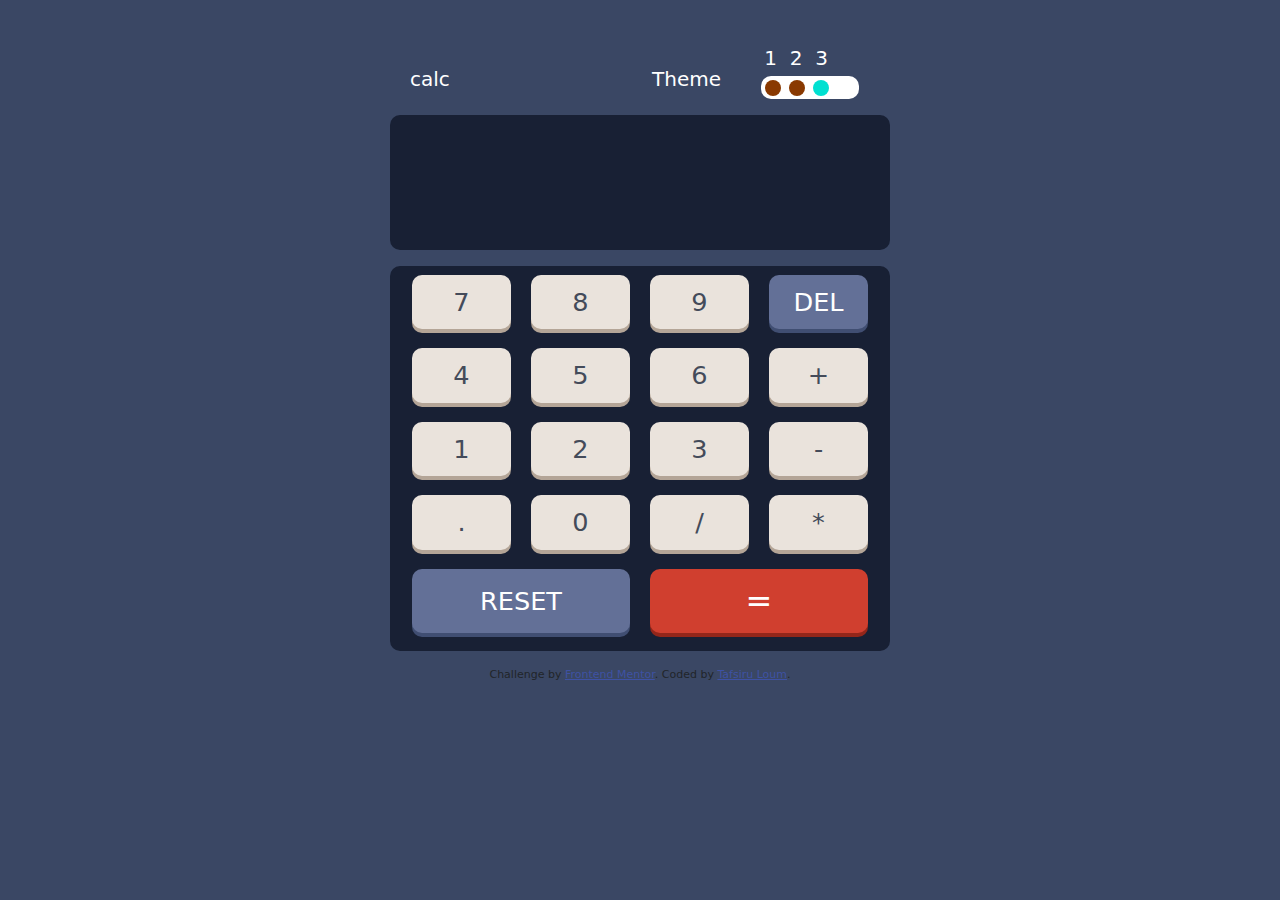
==== index.html @ a2295c9c "Calculator App First Commit" ====
<!DOCTYPE html>
<html lang="en">
  <head>
    <meta charset="UTF-8" />
    <meta name="viewport" content="width=device-width, initial-scale=1.0" />
    <!-- displays site properly based on user's device -->

    <link rel="icon" type="image/png" sizes="32x32" href="./images/favicon-32x32.png"/>
    <title>Frontend Mentor | Calculator app</title>
    <link rel="stylesheet" href="bootstrap/css/bootstrap.css"/>
    <link rel="stylesheet" href="style.css" />
  </head>
  <body class="themeOneBody">
    <main>
      <div class="cal-container">
        <div class="cal-title theme1CalTitle row d-flex mt-4 fs-5">
          <div class="col mt-4 ">calc</div>
          <div class="col d-flex ">
            <div class="col mt-4">Theme</div>
            <div class="col">
              
                <div class="switch-themes" id="switch-themes">
                  <label class="theme" id="theme-one">1</label>
                  <label  class="theme" id="theme-two">2</label>
                  <label  class="theme" id="theme-three">3</label>
                </div>
                <div class="switch-button">
                  <div class="theme-toggler theme1Toggle" id="theme1"></div>
                  <div class="theme-toggler theme2Toggle" id="theme2"></div>
                  <div class="theme-toggler theme3Toggle" id="theme3"></div>
                </div>
        
            </div>
          </div>
        </div>
        <div class="cal-body">
          <div class="display themeOneDisplay mt-3"></div>
          <div class="input themeOneInputColor mt-3 p-1">
            <div class="row">
              <button class="col input-button themeOneButSha">7</button>
              <button class="col input-button themeOneButSha">8</button>
              <button class="col input-button themeOneButSha">9</button>
              <button class="col clear-button del themeOneClearButton">Del</button>
            </div>
            <div class="row">
              <button class="col input-button themeOneButSha">4</button>
              <button class="col input-button themeOneButSha">5</button>
              <button class="col input-button themeOneButSha">6</button>
              <button class="col input-button themeOneButSha">+</button>
            </div>
            <div class="row">
              <button class="col input-button themeOneButSha">1</button>
              <button class="col input-button themeOneButSha">2</button>
              <button class="col input-button themeOneButSha">3</button>
              <button class="col input-button themeOneButSha">-</button>
            </div>
            <div class="row">
              <button class="col input-button themeOneButSha">.</button>
              <button class="col input-button themeOneButSha">0</button>
              <button class="col input-button themeOneButSha">/</button>
              <button class="col input-button themeOneButSha">*</button>
            </div>
            <div class="row">
              <button class="reset col clear-button themeOneClearButton" id="reset-button">Reset</button>
              <button class="col equal themeOneEqual">=</button>
            </div>
          </div>
        </div>
      </div>
    </main>
    <footer>
      <div class="attribution">
        Challenge by
        <a href="https://www.frontendmentor.io?ref=challenge" target="_blank"
          >Frontend Mentor</a
        >. Coded by <a href="#">Tafsiru Loum</a>.
      </div>
    </footer>
  </body>
  <script src="./calApp.js"></script>
</html>
---- style.css ----
*{
    margin:0;
    padding: 0;
    box-sizing: border-box;
}

:root {

/* ### Theme 1 */

 /* Backgrounds */

--themeOneMain-background: hsl(222, 26%, 31%);
--themeOneToggle-background: hsl(223, 31%, 20%);
--themeOneScreen-background: hsl(224, 36%, 15%);

/* #### Keys */

--themeOneKey-background: hsl(225, 21%, 49%);
--themeOneKey-shadow: hsl(224, 28%, 35%);

--themeOneKey-toggle-background: hsl(6, 63%, 50%);
--themeOneKey-toggle-shadow: hsl(6, 70%, 34%);

--themeOneLight-grayish-orange: hsl(30, 25%, 89%);
--themeOneGrayish-orange: hsl(28, 16%, 65%);

/* #### Text */

--themeOneVery-dark-grayish-blue: hsl(221, 14%, 31%);
--themeOne-white: hsl(100, 100%, 100%);

/* ### Theme 2 */

/* #### Backgrounds */

--light-gray: hsl(0, 0%, 90%);
--grayish-red: hsl(0, 5%, 81%);
--very-light-gray: hsl(0, 0%, 93%);

/* #### Keys */

--dark-moderate-cyan: hsl(185, 42%, 37%);
--very-dark-cyan: hsl(185, 58%, 25%);

--orange: hsl(25, 98%, 40%);
--dark-orange: hsl(25, 99%, 27%);

--light-grayish-yellow: hsl(45, 7%, 89%);
--fark-grayish-orange: hsl(35, 11%, 61%);

/* #### Text */

--very-dark-grayish-yellow: hsl(60, 10%, 19%);
--white: hsl(100, 90%, 100%);

/* ### Theme 3 */

/* #### Backgrounds */

--dark-violet: hsl(268, 75%, 9%);
--very-dark-violet: hsl(268, 71%, 12%);

/* #### Keys */

--dark-violet: hsl(281, 89%, 26%);
--vivid-magenta: hsl(285, 91%, 52%);

--pure-cyan: hsl(176, 100%, 44%);
--soft-cyan: hsl(177, 92%, 70%);

--verydark-violet: hsl(268, 47%, 21%);
--dark-magenta: hsl(290, 70%, 36%);

/* #### Text */

--light-yellow: hsl(52, 100%, 62%);
--very-dark-blue: hsl(198, 20%, 13%);




}


body{
    height: 100vh;
    /* background-color: var(--themeOneMain-background); */
}

main {
    margin: 0 auto;
    max-width: 1440px;
    width: 100%;
    display: flex;
    flex-direction: column;
    align-items: center;
    justify-content: center;
    padding: 1rem;
    
}
.cal-container{
    width: 100%;
    border-radius: 10px;
    margin: 0 auto;
    max-width: 500px;
}

.switch-themes > label{
    padding: 0.2rem; 
}
.switch-button {
    display: flex;
    flex-direction: row;
    padding-top: 4px;
    border-radius: 10px;
    width: 90%;
    height: 1.4rem;
    background-color: var(--white);
}
.switch-button > div {
    margin: 0px 4px;
    width: 10px;
    height: 10px;
    padding: 0.5rem;
    border-radius: 50%;   
}
.display{
    width: 100%;
    height: 15vh;
    border-radius: 10px;
    text-align: end;
    font-size: 28px;
    padding: 25px;
}

.input{
    width: 100%;
    padding: 1rem;
    display: flex;
    flex-direction: column;
    align-content: center;
    justify-content: center;
    border-radius: 10px;
}
.row {
    margin: 0.3rem 0.5rem;
}
button {
    border: none;
    margin: 0.6rem;
    padding:0.5rem;
    font-size: 1.6rem;
    border-radius: 10px;
    transition: all 0.3s ease-in-out;
}

button:hover{
    font-weight: 700;
}

/* themeOneColor */

.themeOneBody {
    background-color: var(--themeOneMain-background);
}
.theme1CalTitle {
    color: var(--themeOne-white);
} 
.themeOneDisplay {
    background-color: var(--themeOneScreen-background);
    color: var(--themeOne-white);
}
.themeOneInputColor {
    background-color: var(--themeOneScreen-background);
}
.themeOneButSha {
    background-color: var(--themeOneLight-grayish-orange);
    box-shadow: 0px 4px 0px 0px var(--themeOneGrayish-orange);
    color: var(--themeOneVery-dark-grayish-blue);
}
.themeOneClearButton {
    background-color: var(--themeOneKey-background);
    box-shadow: 0px 4px 0px 0px var(--themeOneKey-shadow);
    text-transform: uppercase;
    color: var(--themeOne-white);
}
.themeOneEqual {
    background-color: var(--themeOneKey-toggle-background);
    box-shadow: 0px 4px 0px 0px var(--themeOneKey-toggle-shadow);
    color: var(--themeOne-white);
    font-size: 2rem;
}
.theme1Toggle {
    background-color: var(--dark-orange);
}

/* themeTwoColor */

.themeTwoBody {
    background-color: var(--light-gray);
}
.theme2CalTitle {
    color: var(--very-dark-grayish-yellow);
} 
.themeTwoDisplay {
    background-color: var(--very-light-gray);
    color: var(--very-dark-grayish-yellow);
}
.themeTwoInputColor {
    background-color: var(--grayish-red);
}
.themeTwoButSha {
    background-color: var(--light-grayish-yellow);
    box-shadow: 0px 4px 0px 0px var(--fark-grayish-orange);
    color: var(--very-dark-grayish-yellow);
}
.themeTwoClearButton {
    background-color: var(--dark-moderate-cyan);
    box-shadow: 0px 4px 0px 0px var(--very-dark-cyan);
    text-transform: uppercase;
    color: var(--white);
}
.themeTwoEqual {
    background-color: var(--orange);
    box-shadow: 0px 4px 0px 0px var(--dark-orange);
    color: var(--white);
    font-size: 2rem;
}
.theme2Toggle {
    background-color: var(--dark-orange);
}

/* themeThreeColor */

.themeThreeBody {
    background-color: var(--dark-violet);
}
.theme3CalTitle {
    color: var(--light-yellow);
} 
.themeThreeDisplay {
    background-color: var(--very-dark-violet);
    color: var(--light-yellow);
}
.themeThreeInputColor {
    background-color: var(--very-dark-violet);
    color: var(--light-yellow);
}
.themeThreeButSha {
    background-color: var(--verydark-violet);
    box-shadow: 0px 4px 0px 0px var(--dark-magenta);
    color: var(--light-yellow);
}
.themeThreeClearButton {
    background-color: var(--dark-violet);
    box-shadow: 0px 4px 0px 0px var(--vivid-magenta);
    text-transform: uppercase;
    color: var(--white);
}
.themeThreeEqual {
    background-color: var(--pure-cyan);
    box-shadow: 0px 4px 0px 0px var(--soft-cyan);
    color: var(--very-dark-blue);
    font-size: 2rem;
}
.theme3Toggle {
    background-color: var(--pure-cyan);
}
.attribution {
    font-size: 11px;
    text-align: center;
  }
  .attribution a {
    color: hsl(228, 45%, 44%);
  }
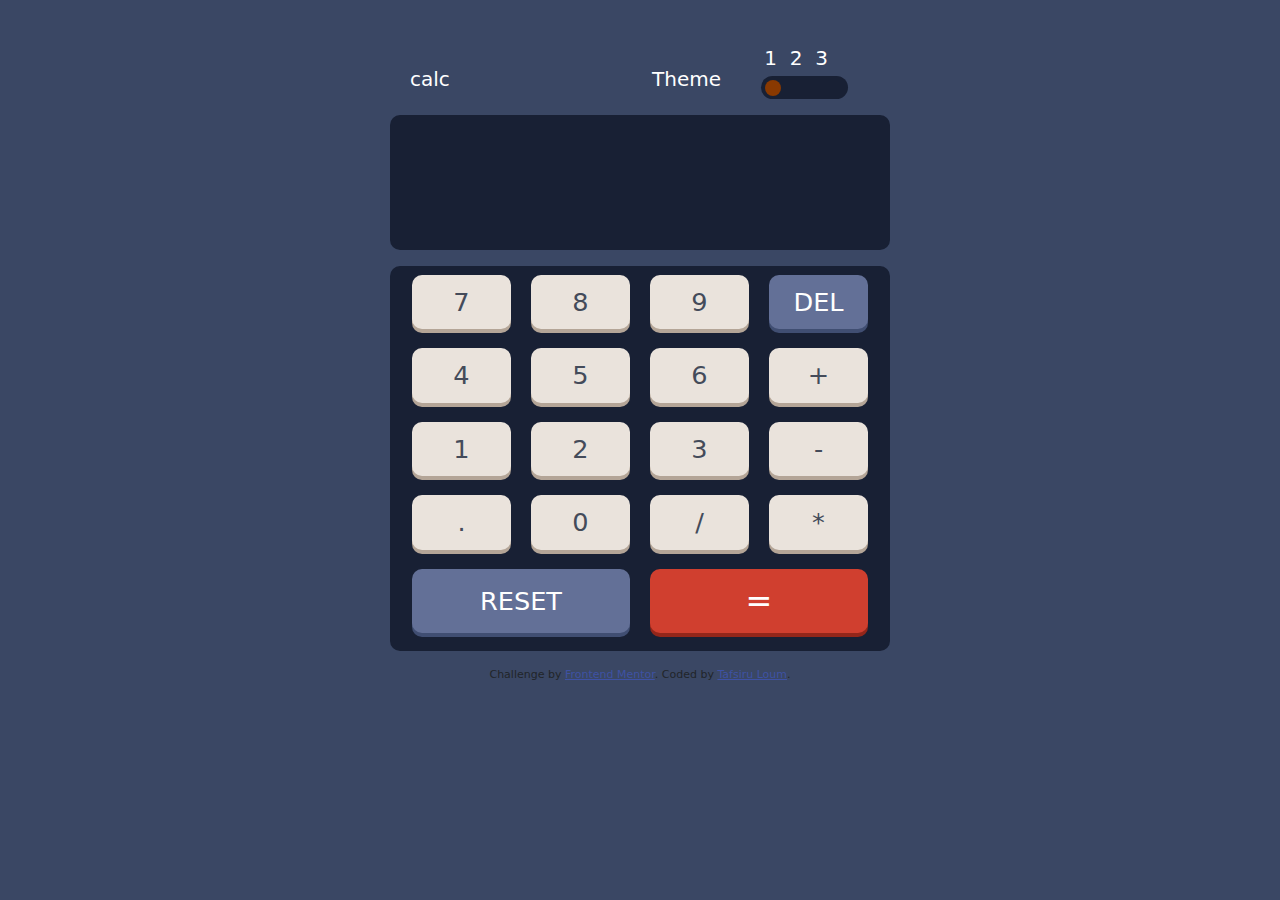
==== commit 476503fc: "All switch themes are working fine." ====
--- a/index.html
+++ b/index.html
@@ -10,7 +10,7 @@
     <link rel="stylesheet" href="bootstrap/css/bootstrap.css"/>
     <link rel="stylesheet" href="style.css" />
   </head>
-  <body class="themeOneBody">
+  <body class="body themeOneBody">
     <main>
       <div class="cal-container">
         <div class="cal-title theme1CalTitle row d-flex mt-4 fs-5">
@@ -18,18 +18,14 @@
           <div class="col d-flex ">
             <div class="col mt-4">Theme</div>
             <div class="col">
-              
                 <div class="switch-themes" id="switch-themes">
                   <label class="theme" id="theme-one">1</label>
                   <label  class="theme" id="theme-two">2</label>
                   <label  class="theme" id="theme-three">3</label>
                 </div>
                 <div class="switch-button">
-                  <div class="theme-toggler theme1Toggle" id="theme1"></div>
-                  <div class="theme-toggler theme2Toggle" id="theme2"></div>
-                  <div class="theme-toggler theme3Toggle" id="theme3"></div>
+                  <div class="themeOne-toggler" id="themes"></div>
                 </div>
-        
             </div>
           </div>
         </div>
--- a/style.css
+++ b/style.css
@@ -113,17 +113,41 @@
     display: flex;
     flex-direction: row;
     padding-top: 4px;
-    border-radius: 10px;
-    width: 90%;
+    border-radius: 15px;
+    width: 80%;
     height: 1.4rem;
-    background-color: var(--white);
-}
-.switch-button > div {
+    position: relative;
+    background-color: var(--themeOneScreen-background);
+}
+.themeOne-toggler {
     margin: 0px 4px;
     width: 10px;
     height: 10px;
     padding: 0.5rem;
-    border-radius: 50%;   
+    border-radius: 50%; 
+    position: absolute;  
+    left: 0px;
+    background-color: var(--dark-orange);
+}
+.themeTwo-toggler {
+    margin: 0px 4px;
+    width: 10px;
+    height: 10px;
+    padding: 0.5rem;
+    border-radius: 50%; 
+    position: absolute;  
+    left: 30px;
+    background-color: var(--dark-orange);
+}
+.themeThree-toggler {
+    margin: 0px 4px;
+    width: 10px;
+    height: 10px;
+    padding: 0.5rem;
+    border-radius: 50%; 
+    position: absolute;  
+    left: 50px;
+    background-color: var(--pure-cyan);
 }
 .display{
     width: 100%;
@@ -159,6 +183,7 @@
     font-weight: 700;
 }
 
+
 /* themeOneColor */
 
 .themeOneBody {
@@ -191,9 +216,7 @@
     color: var(--themeOne-white);
     font-size: 2rem;
 }
-.theme1Toggle {
-    background-color: var(--dark-orange);
-}
+
 
 /* themeTwoColor */
 
@@ -227,9 +250,7 @@
     color: var(--white);
     font-size: 2rem;
 }
-.theme2Toggle {
-    background-color: var(--dark-orange);
-}
+
 
 /* themeThreeColor */
 
@@ -254,7 +275,7 @@
 }
 .themeThreeClearButton {
     background-color: var(--dark-violet);
-    box-shadow: 0px 4px 0px 0px var(--vivid-magenta);
+    box-shadow: 0px 4px 0px 0px var(--dark-magenta);
     text-transform: uppercase;
     color: var(--white);
 }
@@ -264,9 +285,7 @@
     color: var(--very-dark-blue);
     font-size: 2rem;
 }
-.theme3Toggle {
-    background-color: var(--pure-cyan);
-}
+
 .attribution {
     font-size: 11px;
     text-align: center;
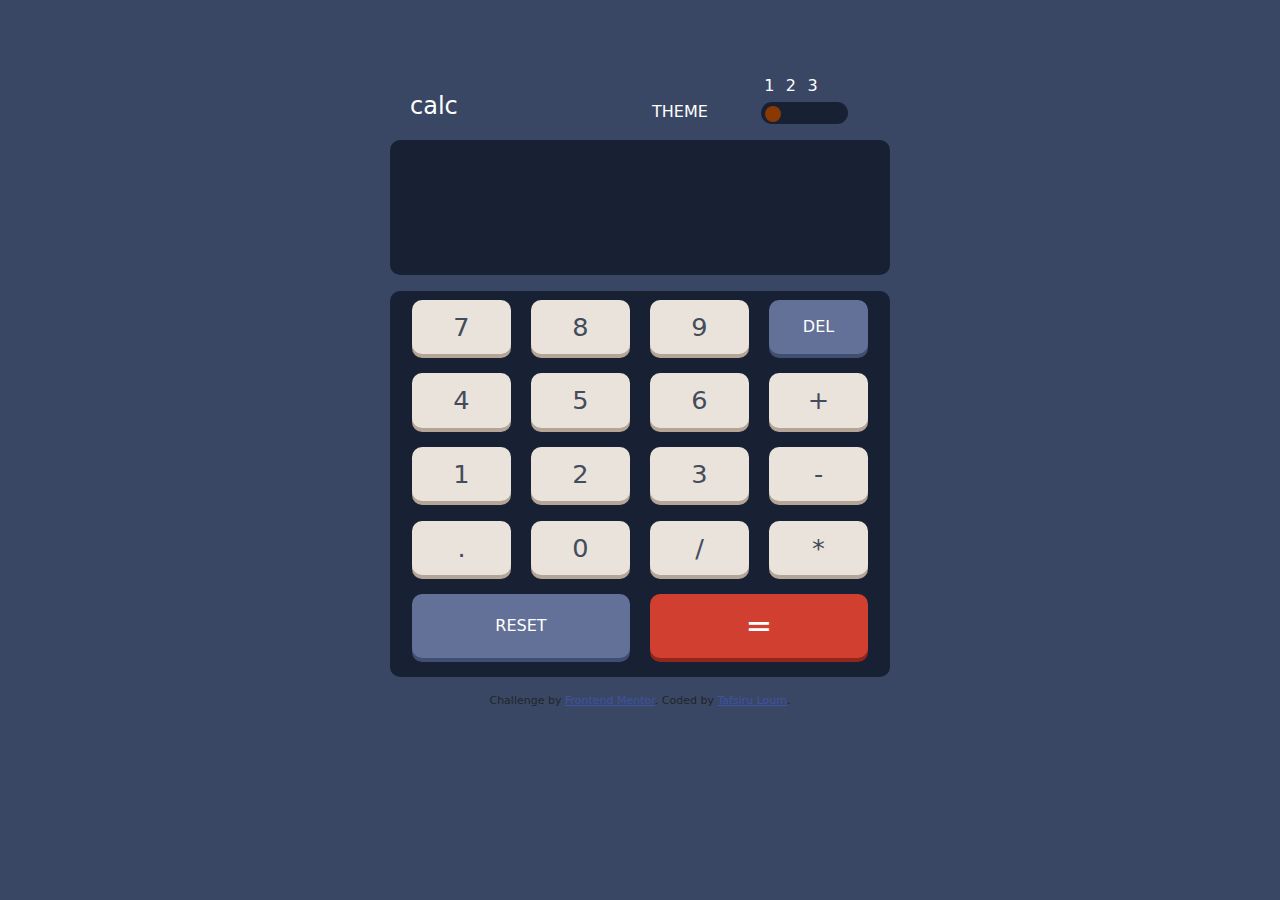
==== commit 640ffe30: "Media Query Added" ====
--- a/index.html
+++ b/index.html
@@ -13,17 +13,17 @@
   <body class="body themeOneBody">
     <main>
       <div class="cal-container">
-        <div class="cal-title theme1CalTitle row d-flex mt-4 fs-5">
-          <div class="col mt-4 ">calc</div>
-          <div class="col d-flex ">
-            <div class="col mt-4">Theme</div>
+        <div class="cal-title theme1CalTitle row d-flex mt-4">
+          <div class="col mt-5 fs-4">calc</div>
+          <div class="col d-flex theme-label">
+            <div class="col mt-4 ">THEME</div>
             <div class="col">
                 <div class="switch-themes" id="switch-themes">
-                  <label class="theme" id="theme-one">1</label>
-                  <label  class="theme" id="theme-two">2</label>
-                  <label  class="theme" id="theme-three">3</label>
+                  <label>1</label>
+                  <label>2</label>
+                  <label>3</label>
                 </div>
-                <div class="switch-button">
+                <div class="switch-button switchButBackColorOne">
                   <div class="themeOne-toggler" id="themes"></div>
                 </div>
             </div>
--- a/style.css
+++ b/style.css
@@ -105,7 +105,10 @@
     margin: 0 auto;
     max-width: 500px;
 }
-
+.theme-label {
+    justify-content: flex-end;
+    align-items: flex-end;
+}
 .switch-themes > label{
     padding: 0.2rem; 
 }
@@ -117,7 +120,6 @@
     width: 80%;
     height: 1.4rem;
     position: relative;
-    background-color: var(--themeOneScreen-background);
 }
 .themeOne-toggler {
     margin: 0px 4px;
@@ -191,7 +193,10 @@
 }
 .theme1CalTitle {
     color: var(--themeOne-white);
-} 
+}
+.switchButBackColorOne {
+    background-color: var(--themeOneScreen-background);
+}
 .themeOneDisplay {
     background-color: var(--themeOneScreen-background);
     color: var(--themeOne-white);
@@ -207,6 +212,8 @@
 .themeOneClearButton {
     background-color: var(--themeOneKey-background);
     box-shadow: 0px 4px 0px 0px var(--themeOneKey-shadow);
+    font-size: 1rem;
+    font-weight: 500;
     text-transform: uppercase;
     color: var(--themeOne-white);
 }
@@ -226,8 +233,11 @@
 .theme2CalTitle {
     color: var(--very-dark-grayish-yellow);
 } 
+.switchButBackColorTwo {
+    background-color: var(--grayish-red);
+}
 .themeTwoDisplay {
-    background-color: var(--very-light-gray);
+    background-color: var(--themeOne-white);
     color: var(--very-dark-grayish-yellow);
 }
 .themeTwoInputColor {
@@ -241,6 +251,8 @@
 .themeTwoClearButton {
     background-color: var(--dark-moderate-cyan);
     box-shadow: 0px 4px 0px 0px var(--very-dark-cyan);
+    font-size: 1rem;
+    font-weight: 500;
     text-transform: uppercase;
     color: var(--white);
 }
@@ -259,6 +271,9 @@
 }
 .theme3CalTitle {
     color: var(--light-yellow);
+}
+.switchButBackColorThree {
+    background-color: var(--very-dark-violet);
 } 
 .themeThreeDisplay {
     background-color: var(--very-dark-violet);
@@ -276,6 +291,8 @@
 .themeThreeClearButton {
     background-color: var(--dark-violet);
     box-shadow: 0px 4px 0px 0px var(--dark-magenta);
+    font-size: 1rem;
+    font-weight: 500;
     text-transform: uppercase;
     color: var(--white);
 }
@@ -292,4 +309,57 @@
   }
   .attribution a {
     color: hsl(228, 45%, 44%);
-  }+  }
+
+
+/* Media Quaries */
+@media (max-width: 900px){
+    main {
+        margin: 0 auto;
+        width: 100%;
+        display: flex;
+        flex-direction: column;
+        align-items: center;
+        justify-content: center;
+        padding: 0.3rem;
+        
+    }
+    .cal-container{
+        width: 100%;
+        border-radius: 10px;
+        margin: 0 auto;
+        
+    }
+    .switch-button {
+        display: flex;
+        flex-direction: row;
+        padding-top: 4px;
+        border-radius: 15px;
+        width: 100%;
+        height: 1.4rem;
+        position: relative;
+    }
+    button {
+        border: none;
+        margin: 0.2rem;
+        padding:0.2rem;
+        font-size: 1.6rem;
+        border-radius: 10px;
+        transition: all 0.3s ease-in-out;
+    }
+    .switch-themes > label {
+        padding-right: 2px;
+    }
+    .row {
+        margin: 8px;
+    }
+    .themeOne-toggler { 
+        left: 0px;
+    }
+    .themeTwo-toggler {
+        left: 20px;
+    }
+    .themeThree-toggler {
+        left: 40px;  
+    }
+}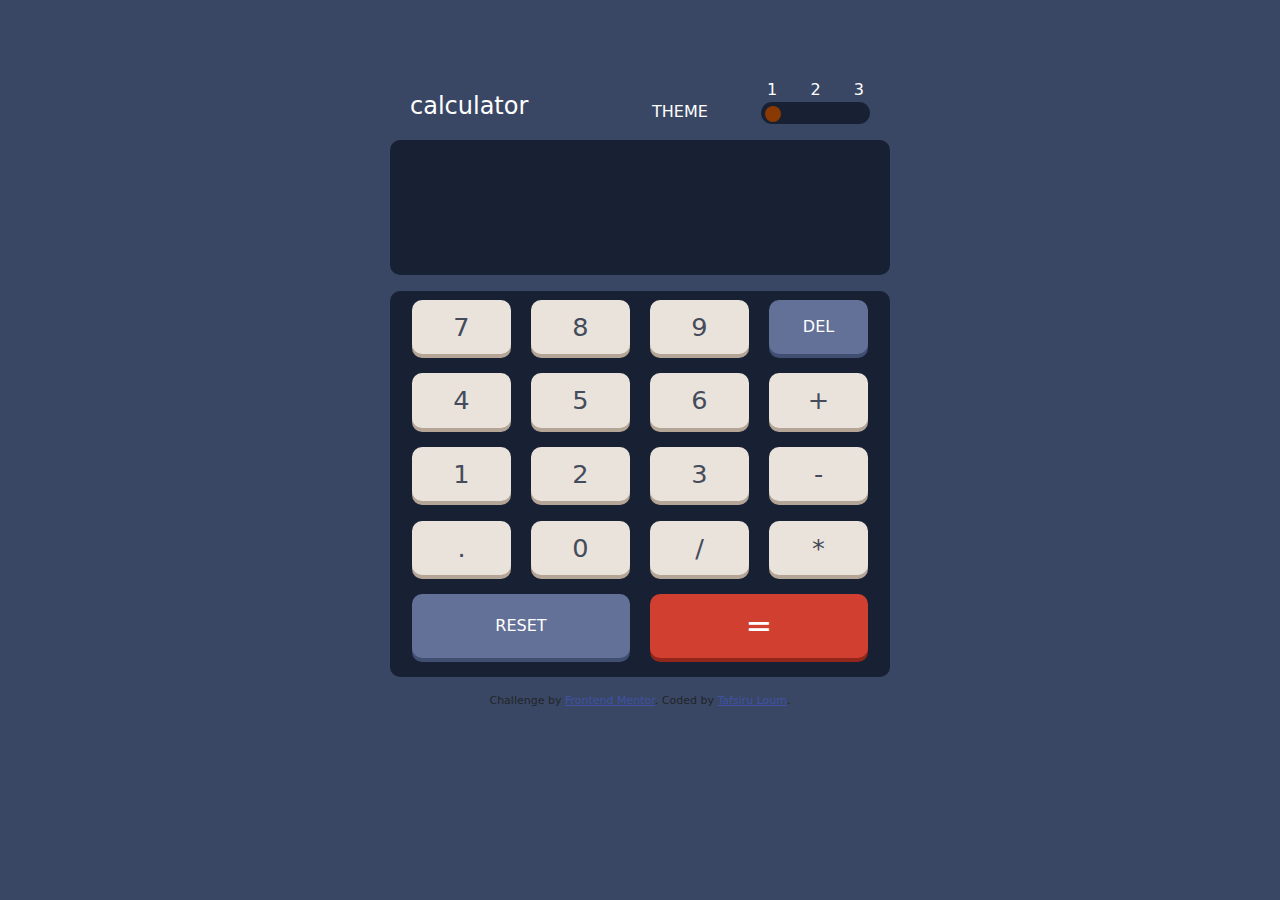
==== commit c70a2cb7: "ui update" ====
--- a/index.html
+++ b/index.html
@@ -14,16 +14,16 @@
     <main>
       <div class="cal-container">
         <div class="cal-title theme1CalTitle row d-flex mt-4">
-          <div class="col mt-5 fs-4">calc</div>
+          <div class="col mt-5 fs-4">calculator</div>
           <div class="col d-flex theme-label">
             <div class="col mt-4 ">THEME</div>
             <div class="col">
                 <div class="switch-themes" id="switch-themes">
-                  <label>1</label>
-                  <label>2</label>
-                  <label>3</label>
+                  <label id="theme1">1</label>
+                  <label id="theme2">2</label>
+                  <label id="theme3">3</label>
                 </div>
-                <div class="switch-button switchButBackColorOne">
+                <div class="switch-button switchButBackColorOne" title="Click To Switch Themes">
                   <div class="themeOne-toggler" id="themes"></div>
                 </div>
             </div>
--- a/style.css
+++ b/style.css
@@ -77,15 +77,9 @@
 --light-yellow: hsl(52, 100%, 62%);
 --very-dark-blue: hsl(198, 20%, 13%);
 
-
-
-
-}
-
-
+}
 body{
     height: 100vh;
-    /* background-color: var(--themeOneMain-background); */
 }
 
 main {
@@ -96,8 +90,7 @@
     flex-direction: column;
     align-items: center;
     justify-content: center;
-    padding: 1rem;
-    
+    padding: 1rem; 
 }
 .cal-container{
     width: 100%;
@@ -109,15 +102,18 @@
     justify-content: flex-end;
     align-items: flex-end;
 }
-.switch-themes > label{
-    padding: 0.2rem; 
+.switch-themes {
+    display: flex;
+    justify-content: space-between;
+    align-items: stretch;
+    margin: 0px 6px;
 }
 .switch-button {
     display: flex;
     flex-direction: row;
     padding-top: 4px;
     border-radius: 15px;
-    width: 80%;
+    align-items: stretch;
     height: 1.4rem;
     position: relative;
 }
@@ -128,7 +124,7 @@
     padding: 0.5rem;
     border-radius: 50%; 
     position: absolute;  
-    left: 0px;
+    left: 0%;
     background-color: var(--dark-orange);
 }
 .themeTwo-toggler {
@@ -138,7 +134,7 @@
     padding: 0.5rem;
     border-radius: 50%; 
     position: absolute;  
-    left: 30px;
+    left: 35%;
     background-color: var(--dark-orange);
 }
 .themeThree-toggler {
@@ -148,7 +144,7 @@
     padding: 0.5rem;
     border-radius: 50%; 
     position: absolute;  
-    left: 50px;
+    left: 70%;
     background-color: var(--pure-cyan);
 }
 .display{
@@ -316,7 +312,7 @@
 @media (max-width: 900px){
     main {
         margin: 0 auto;
-        width: 100%;
+        width: 90%;
         display: flex;
         flex-direction: column;
         align-items: center;
@@ -335,7 +331,7 @@
         flex-direction: row;
         padding-top: 4px;
         border-radius: 15px;
-        width: 100%;
+        align-items: stretch;
         height: 1.4rem;
         position: relative;
     }
@@ -347,19 +343,17 @@
         border-radius: 10px;
         transition: all 0.3s ease-in-out;
     }
-    .switch-themes > label {
-        padding-right: 2px;
-    }
+    
     .row {
         margin: 8px;
     }
     .themeOne-toggler { 
-        left: 0px;
+        left: 0%;
     }
     .themeTwo-toggler {
-        left: 20px;
+        left: 40%;
     }
     .themeThree-toggler {
-        left: 40px;  
+        left: 70%;  
     }
 }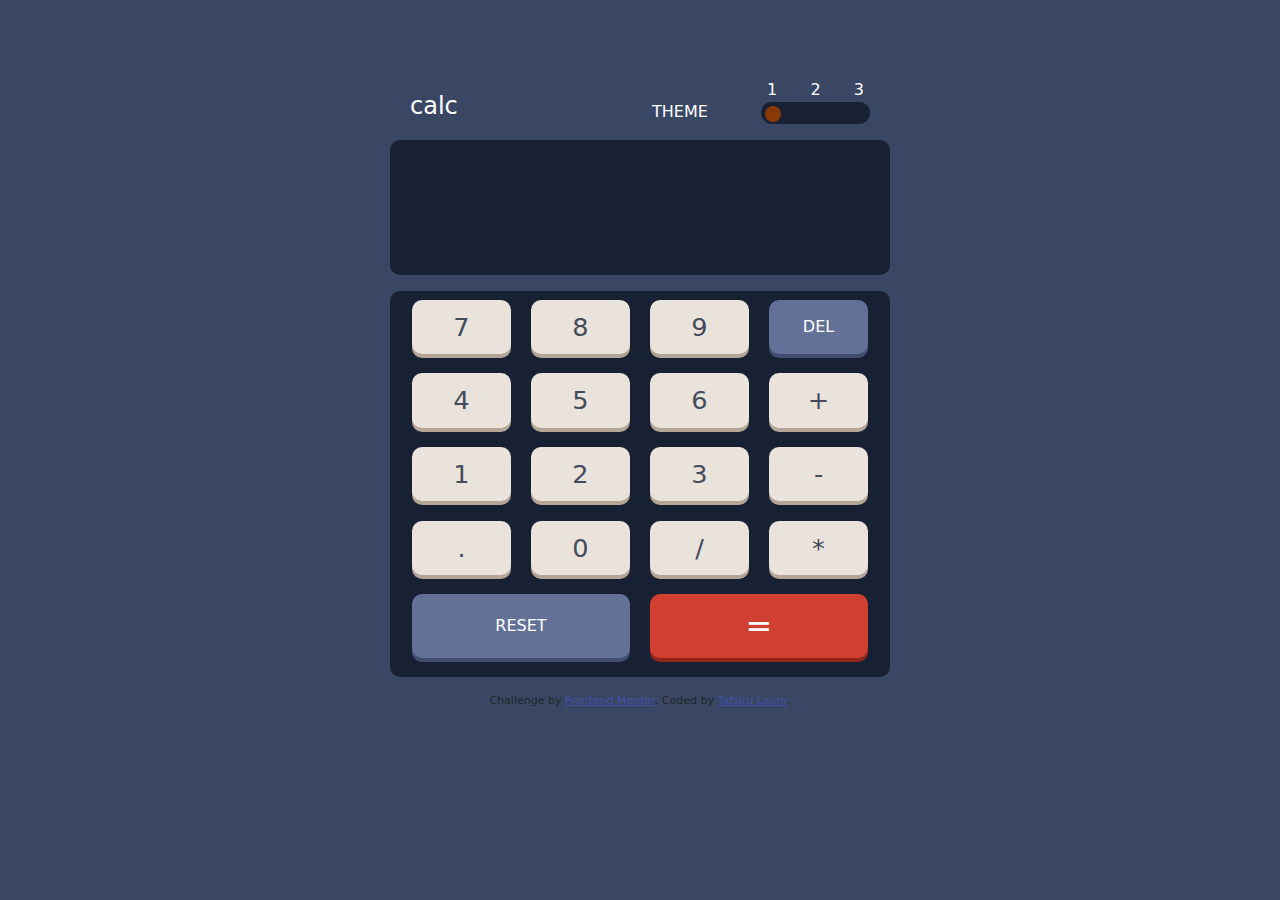
==== commit 7b98bc9a: "ui update" ====
--- a/index.html
+++ b/index.html
@@ -14,7 +14,7 @@
     <main>
       <div class="cal-container">
         <div class="cal-title theme1CalTitle row d-flex mt-4">
-          <div class="col mt-5 fs-4">calculator</div>
+          <div class="col mt-5 fs-4">calc</div>
           <div class="col d-flex theme-label">
             <div class="col mt-4 ">THEME</div>
             <div class="col">
